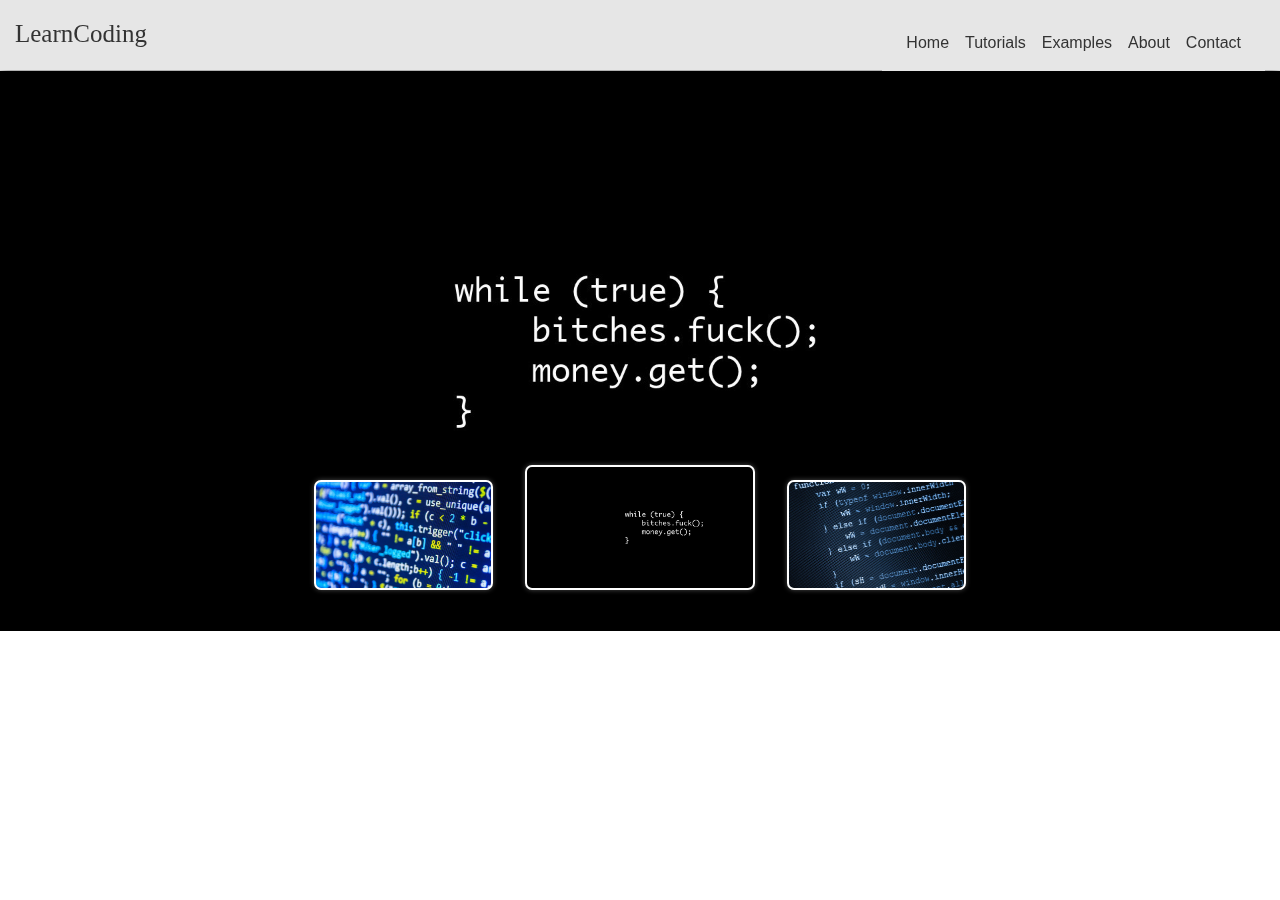
==== docs/index.html @ 7172d811 "0" ====
<!DOCTYPE html>
<html>
    <head>
        <meta charset="utf-8" />
        <title>LearnCoding</title>
        <link rel="stylesheet" href="css/bootstrap-reboot.css">
        <link rel="stylesheet" href="myCss/slideShow.css">
        <link rel="stylesheet" href="css/bootstrap-grid.css">
        <link rel="stylesheet" href="css/bootstrap.css">
        <link rel="stylesheet" href="myCss/style.css">
        <link rel="stylesheet" href="https://maxcdn.bootstrapcdn.com/bootstrap/4.0.0/css/bootstrap.min.css" integrity="sha384-Gn5384xqQ1aoWXA+058RXPxPg6fy4IWvTNh0E263XmFcJlSAwiGgFAW/dAiS6JXm" crossorigin="anonymous">
        <meta name="viewport" content="width=device-width, initial-scale=1">
    </head>
    
    <body>
        <header>
                <div class="headerImage">
                    <div class="logo logoNameFont"><a href="index.html">LearnCoding</a></div>
                    
                    
                    
                    <nav id="willDown" class="navbar navbar-expand-lg navbar-light bg-light2" >
                        <button onclick="navControl()" class="navbar-toggler" type="button" data-toggle="collapse" data-target="#navbarText" aria-controls="navbarText" aria-expanded="false" aria-label="Toggle navigation">
                            <span class="navbar-toggler-icon"></span>
                        </button>
                        <div class="collapse navbar-collapse" id="navbarText">
                            <ul class="navbar-nav mr-auto">
                                <li class="nav-item navBarCTL">
                                    <a class="nav-link" href="#">Home</a>
                                </li>
                                <li class="nav-item navBarCTL">
                                    <a class="nav-link" href="#">Tutorials</a>
                                </li>
                                <li class="nav-item navBarCTL">
                                    <a class="nav-link" href="#">Examples</a>
                                </li>
                                <li class="nav-item navBarCTL">
                                    <a class="nav-link" href="#">About</a>
                                </li>
                                <li class="nav-item navBarCTL">
                                    <a class="nav-link" href="#">Contact</a>
                                </li>
                            </ul>
                        </div>
                    </nav>
                </div>
        </header>
        <div class="container-fluid">
            <div class="slideshow-container">

<div class="mySlides fade000">
  <img src="Images/cover1.jpg" style="width:100%">
</div>

<div class="mySlides fade000">
  <img src="Images/cover2.jpg" style="width:100%">
</div>

<div class="mySlides fade000">
  <img src="Images/cover3.jpg" style="width:100%">
</div>
</div>
<br>

<div style="text-align:center; margin-top: -190px;">
  <span class="image1" onclick="currentSlide(1)"></span> 
  <span class="image2" onclick="currentSlide(2)"></span> 
  <span class="image3" onclick="currentSlide(3)"></span> 
</div>
        </div>
        
        
        
        <hgroup>
        <script src="https://code.jquery.com/jquery-3.2.1.slim.min.js" integrity="sha384-KJ3o2DKtIkvYIK3UENzmM7KCkRr/rE9/Qpg6aAZGJwFDMVNA/GpGFF93hXpG5KkN" crossorigin="anonymous"></script>
<script src="https://cdnjs.cloudflare.com/ajax/libs/popper.js/1.12.9/umd/popper.min.js" integrity="sha384-ApNbgh9B+Y1QKtv3Rn7W3mgPxhU9K/ScQsAP7hUibX39j7fakFPskvXusvfa0b4Q" crossorigin="anonymous"></script>
        <script src="https://maxcdn.bootstrapcdn.com/bootstrap/4.0.0/js/bootstrap.min.js" integrity="sha384-JZR6Spejh4U02d8jOt6vLEHfe/JQGiRRSQQxSfFWpi1MquVdAyjUar5+76PVCmYl" crossorigin="anonymous"></script>
            </hgroup>
        <hgroup>
        <script>
var slideIndex = 2;
showSlides(slideIndex);

function currentSlide(n) {
  showSlides(slideIndex = n);
}

function showSlides(n) {
  var i;
  var slides = document.getElementsByClassName("mySlides");
  var imageSize1 = document.getElementsByClassName("image1");
  var imageSize2 = document.getElementsByClassName("image2");
  var imageSize3 = document.getElementsByClassName("image3");

  if (n > slides.length) {slideIndex = 1}    
  if (n < 1) {slideIndex = slides.length}
  for (i = 0; i < slides.length; i++) {
      slides[i].style.display = "none";
  }
  slides[slideIndex-1].style.display = "block";  
  dots[slideIndex-1].className += " active";
    
}
</script>
            </hgroup>
        <hgroup>
        <script>
            function navControl() {
            var thisDown = document.getElementById("willDown").style;
                if(thisDown.marginTop === "-1px") {
                    thisDown.marginTop = "-1px";
                    thisDown.float = "right";
                }
                else {
                    thisDown.marginTop = "-1px";
                    thisDown.float = "right";
                }
            }
        </script>
            </hgroup>
    </body>
</html>
---- docs/myCss/slideShow.css ----
* {box-sizing: border-box}
body {font-family: Verdana, sans-serif; margin:0}
.mySlides {display: none; margin-top: 0px;}
img {vertical-align: middle;}

.slideshow-container {
  max-width: 100%;
  position: relative;
  margin: auto;
}


.next {
  right: 0;
  border-radius: 3px 0 0 3px;
}


@media (min-width: 840px) {
.image1 {
  margin-bottom: 20px;
  background-image: url("../Images/cover1.jpg");
  background-size: cover;
  cursor: pointer;
  height: 110px;
  width: 14%;
  margin: 0px 2px;
    margin-right: 25px;
    border-radius: 7px;
    border: 2px solid white;
  background-color: #bbb;
  box-shadow: 0 0 5px rgba(255,255,255,0.3);
  position:relative;
  display: inline-block;
  transition: background-color 0.6s ease;
  z-index: 1;
}
}
@media (min-width: 840px) {
.image2 {
  background-image: url("../Images/cover2.jpg");
  background-size: cover;
  cursor: pointer;
  height: 125px;
  width: 18%;
  margin: 0px 2px;
  background-color: #bbb;
    border-radius: 7px;
    border: 2px solid white;
  box-shadow: 0 0 5px rgba(255,255,255,0.3);
  position:relative;
  display: inline-block;
  transition: background-color 0.6s ease;
  z-index: 1;
}
}
@media (min-width: 840px) {
.image3 {
  background-image: url("../Images/cover3.jpg");
  background-size: cover;
  cursor: pointer;
  height: 110px;
  width: 14%;
  margin: 0px 2px;
    margin-left: 25px;
  background-color: #bbb;
    border-radius: 7px;
    border: 2px solid white;
  box-shadow: 0 0 5px rgba(255,255,255,0.3);
  position:relative;
  display: inline-block;
  transition: background-color 0.6s ease;
  z-index: 1;
}
}
    
    .image1, .image2, .image3 {
        -webkit-transition: 0.5s;
    }
    
    .image1:hover, .image2:hover, .image3:hover {
        box-shadow: 0px 0px 10px rgba(255,255,255,0.6);
        width: 20%;
        height: 135px;
    }

.fade000 {
  -webkit-animation-name: fade000;
  -webkit-animation-duration: 1.5s;
  animation-name: fade000;
  animation-duration: 1.5s;
}

@-webkit-keyframes fade000 {
  from {opacity: .4} 
  to {opacity: 1}
}

@keyframes fade000 {
  from {opacity: .4} 
  to {opacity: 1}
}

@media only screen and (max-width: 300px) {
  .prev, .next,.text {font-size: 11px}
}
---- docs/myCss/style.css ----
body {
    background: #e6e6e6;
}
.headerImage {
    background-color: #E6E6E6;
    position: fixed;
    width: 100%;
    height: 70px;
    padding: 15px;
    box-shadow: 0 2px 10px rgba(0,0,0,0.5);
    z-index:1;
}
.logoNameFont {
    font-family: "BPG ExtraSquare Mtavruli";
    text-decoration: none !important;
    font-weight: normal;
    font-size: 25px; 
    position: absolute;
    -webkit-transition: 0.5s;
    transition: 0.5s;
}
.logoNameFont a{
    text-decoration: none !important ;
    color: #333333;
    -webkit-transition: 0.5s;
}
.logoNameFont a:hover {
    color: #333333;
    text-shadow: 0 0 6px rgba(0,0,0,0.8);
}


.navBarCTL a {
    color: #333333 !IMPORTANT;
    -webkit-transition: 0.5s;
}
.navBarCTL:hover {
    color: #333333;
    text-shadow: 0 0 3px rgba(0,0,0,0.8);
}
.container-fluid {
    padding:0px !important;
    Padding-top: 71px !important;
}
.imgCTL {
    height: 200px;
}
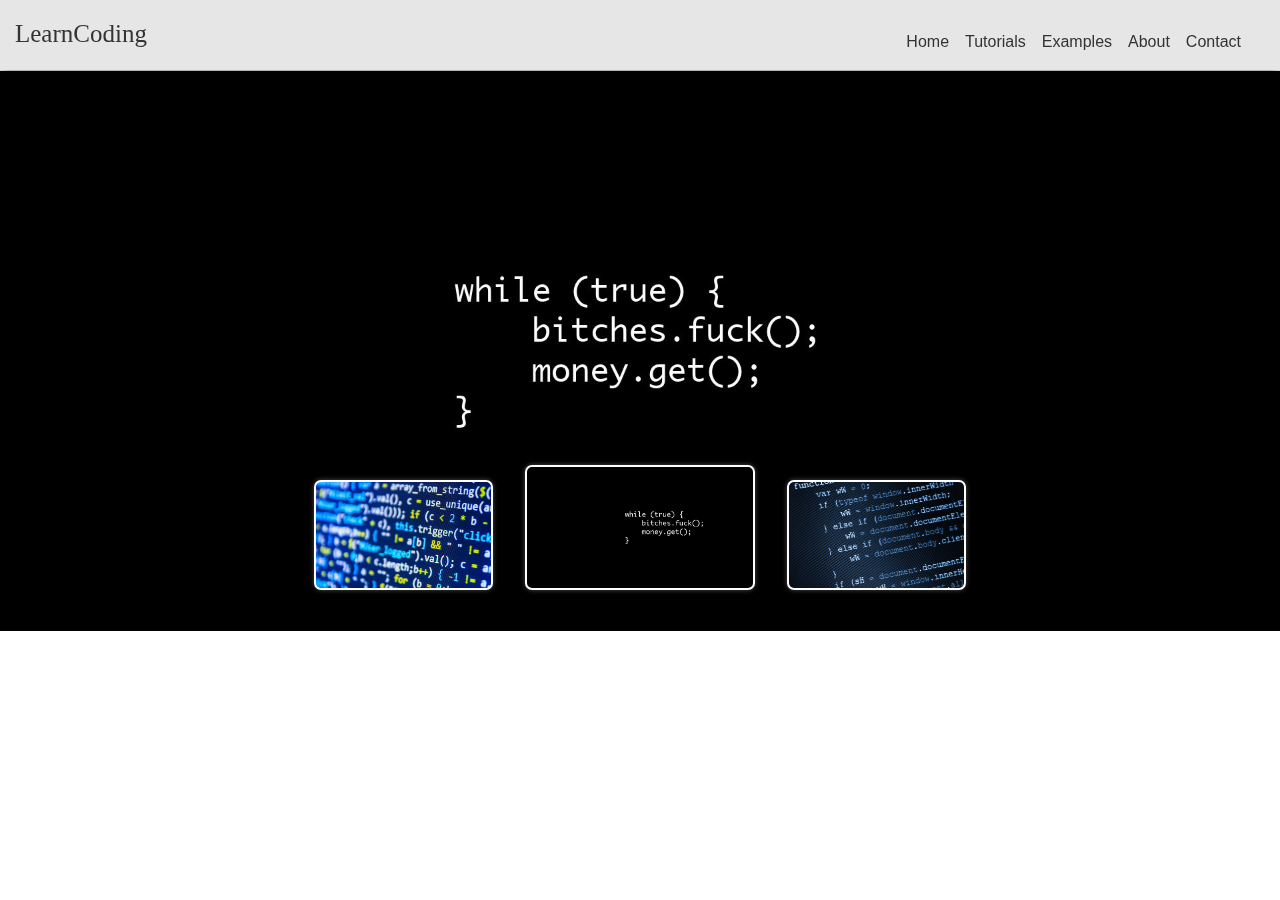
==== commit 8cdcdf09: "Editeed" ====
--- a/docs/index.html
+++ b/docs/index.html
@@ -19,8 +19,8 @@
                     
                     
                     
-                    <nav id="willDown" class="navbar navbar-expand-lg navbar-light bg-light2" >
-                        <button onclick="navControl()" class="navbar-toggler" type="button" data-toggle="collapse" data-target="#navbarText" aria-controls="navbarText" aria-expanded="false" aria-label="Toggle navigation">
+                    <nav class="navbar navbar-expand-lg navbar-light bg-light2" >
+                        <button  class="navbar-toggler" type="button" data-toggle="collapse" data-target="#navbarText" aria-controls="navbarText" aria-expanded="false" aria-label="Toggle navigation">
                             <span class="navbar-toggler-icon"></span>
                         </button>
                         <div class="collapse navbar-collapse" id="navbarText">
@@ -45,7 +45,7 @@
                     </nav>
                 </div>
         </header>
-        <div class="container-fluid">
+        <div class="container-fluid slideShowPadding">
             <div class="slideshow-container">
 
 <div class="mySlides fade000">
@@ -98,12 +98,12 @@
       slides[i].style.display = "none";
   }
   slides[slideIndex-1].style.display = "block";  
-  dots[slideIndex-1].className += " active";
+  /*dots[slideIndex-1].className += " active";*/
     
 }
 </script>
             </hgroup>
-        <hgroup>
+        <!--<hgroup>
         <script>
             function navControl() {
             var thisDown = document.getElementById("willDown").style;
@@ -117,6 +117,6 @@
                 }
             }
         </script>
-            </hgroup>
+            </hgroup>-->
     </body>
 </html>--- a/docs/myCss/style.css
+++ b/docs/myCss/style.css
@@ -19,6 +19,7 @@
     position: absolute;
     -webkit-transition: 0.5s;
     transition: 0.5s;
+    z-index:1;
 }
 .logoNameFont a{
     text-decoration: none !important ;
@@ -34,6 +35,7 @@
 .navBarCTL a {
     color: #333333 !IMPORTANT;
     -webkit-transition: 0.5s;
+    text-align: center;
 }
 .navBarCTL:hover {
     color: #333333;
@@ -41,8 +43,21 @@
 }
 .container-fluid {
     padding:0px !important;
+}
+.slideShowPadding {
     Padding-top: 71px !important;
 }
 .imgCTL {
     height: 200px;
 }
+/*NAVBAR MEDIAS*/
+@media (max-width: 840px) {
+    .navbar {
+            padding: .5rem 50% !important;
+    }
+}
+@media (max-width: 1080px) {
+    .navbar {
+            padding: .5rem 50% !important;
+    }
+}
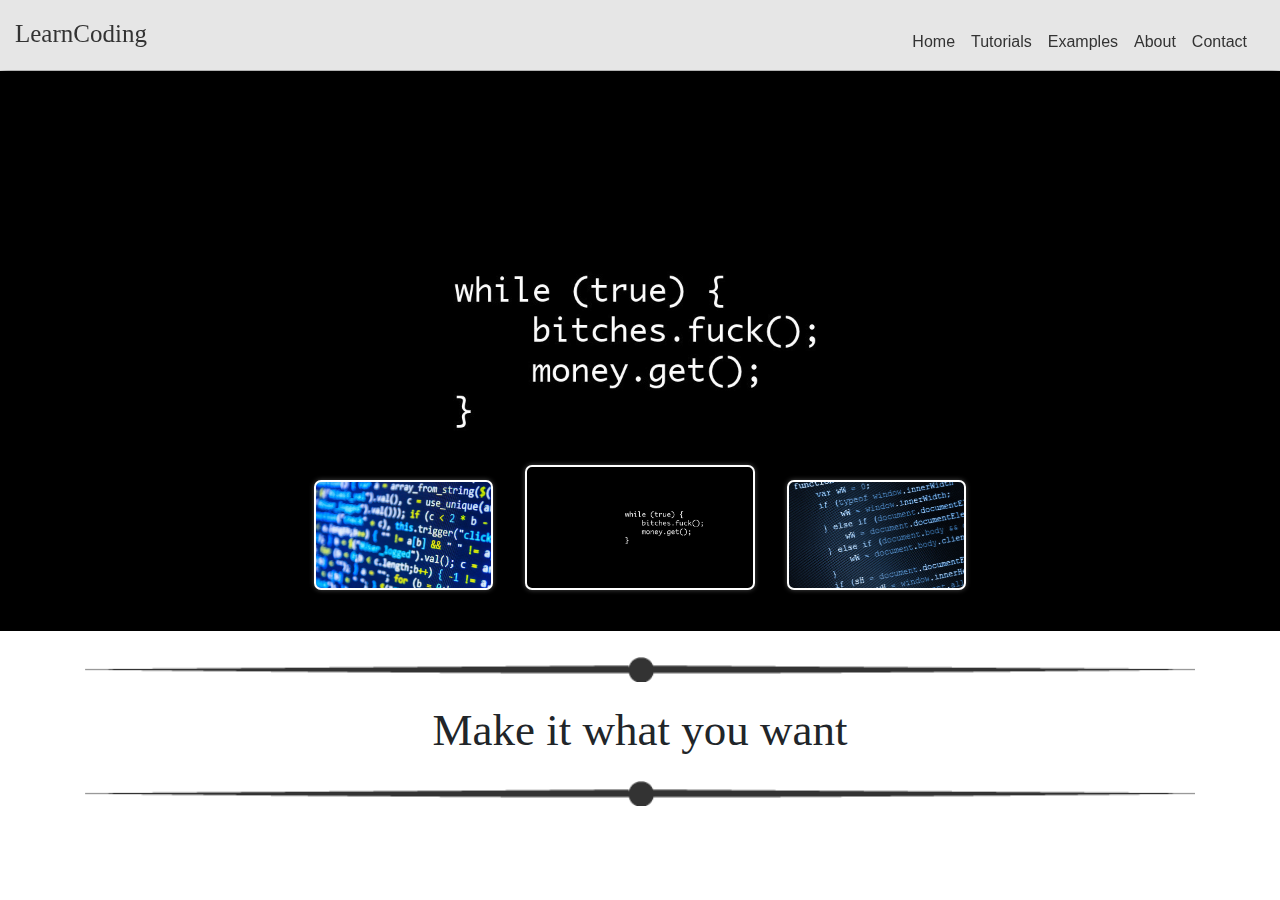
==== commit 6f5e73f7: "new" ====
--- a/docs/index.html
+++ b/docs/index.html
@@ -61,12 +61,22 @@
 </div>
 </div>
 <br>
-
-<div style="text-align:center; margin-top: -190px;">
+<div style="position:inherit">
+<div class="slideMargins" style="text-align:center;position:relative;">
   <span class="image1" onclick="currentSlide(1)"></span> 
   <span class="image2" onclick="currentSlide(2)"></span> 
   <span class="image3" onclick="currentSlide(3)"></span> 
 </div>
+    </div>
+        </div>
+        <div class="container containerMargin">
+            <div class="row">
+                <div class="col">
+                <div class="lineImage"></div>
+                    <p class="headerfont" >Make it what you want</p>
+                    <div class="lineImage"></div>
+                </div>
+            </div>
         </div>
         
         
--- a/docs/myCss/slideShow.css
+++ b/docs/myCss/slideShow.css
@@ -14,9 +14,130 @@
   right: 0;
   border-radius: 3px 0 0 3px;
 }
-
-
-@media (min-width: 840px) {
+@media (min-width: 260px){
+        .image1 {
+  margin-bottom: 20px;
+  background-image: url("../Images/cover1.jpg");
+  background-size: cover;
+  cursor: pointer;
+  height: 25px;
+  width: 25px;
+  margin: 0px 2px;
+    margin-right: 25px;
+    border-radius: 50%;
+    border: 2px solid white;
+  background-color: #bbb;
+  box-shadow: 0 0 5px rgba(255,255,255,0.3);
+  position:relative;
+  display: inline-block;
+  transition: background-color 0.6s ease;
+  z-index: 1;
+        }
+    }
+@media (min-width: 260px){
+        .image2 {
+  margin-bottom: 20px;
+  background-image: url("../Images/cover2.jpg");
+  background-size: cover;
+  cursor: pointer;
+  height: 25px;
+  width: 25px;
+  margin: 0px 2px;
+    margin-right: 25px;
+    border-radius: 50%;
+    border: 2px solid white;
+  background-color: #bbb;
+  box-shadow: 0 0 5px rgba(255,255,255,0.3);
+  position:relative;
+  display: inline-block;
+  transition: background-color 0.6s ease;
+  z-index: 1;
+        }
+    }
+@media (min-width: 260px){
+        .image3 {
+  margin-bottom: 20px;
+  background-image: url("../Images/cover3.jpg");
+  background-size: cover;
+  cursor: pointer;
+  height: 25px;
+  width: 25px;
+  margin: 0px 2px;
+    margin-right: 25px;
+    border-radius: 50%;
+    border: 2px solid white;
+  background-color: #bbb;
+  box-shadow: 0 0 5px rgba(255,255,255,0.3);
+  position:relative;
+  display: inline-block;
+  transition: background-color 0.6s ease;
+  z-index: 1;
+        }
+    }
+@media (min-width: 630px){
+        .image1 {
+  margin-bottom: 20px;
+  background-image: url("../Images/cover1.jpg");
+  background-size: cover;
+  cursor: pointer;
+  height: 50px;
+  width: 50px;
+  margin: 0px 2px;
+    margin-right: 25px;
+    border-radius: 50%;
+    border: 2px solid white;
+  background-color: #bbb;
+  box-shadow: 0 0 5px rgba(255,255,255,0.3);
+  position:relative;
+  display: inline-block;
+  transition: background-color 0.6s ease;
+  z-index: 1;
+        }
+    }
+
+@media (min-width: 630px){
+        .image2 {
+  margin-bottom: 20px;
+  background-image: url("../Images/cover2.jpg");
+  background-size: auto;
+  cursor: pointer;
+  height: 60px;
+  width: 60px;
+  margin: 0px 2px;
+    margin-right: 25px;
+    border-radius: 50%;
+    border: 2px solid white;
+  background-color: #bbb;
+  box-shadow: 0 0 5px rgba(255,255,255,0.3);
+  position:relative;
+  display: inline-block;
+  transition: background-color 0.6s ease;
+  z-index: 1;
+        }
+    }
+
+@media (min-width: 630px){
+        .image3 {
+  margin-bottom: 20px;
+  background-image: url("../Images/cover3.jpg");
+  background-size: cover;
+  cursor: pointer;
+  height: 50px;
+  width: 50px;
+  margin: 0px 2px;
+    margin-right: 25px;
+    border-radius: 50%;
+    border: 2px solid white;
+  background-color: #bbb;
+  box-shadow: 0 0 5px rgba(255,255,255,0.3);
+  position:relative;
+  display: inline-block;
+  transition: background-color 0.6s ease;
+  z-index: 1;
+        }
+    }
+
+@media (min-width: 960px) {
 .image1 {
   margin-bottom: 20px;
   background-image: url("../Images/cover1.jpg");
@@ -36,7 +157,7 @@
   z-index: 1;
 }
 }
-@media (min-width: 840px) {
+@media (min-width: 960px) {
 .image2 {
   background-image: url("../Images/cover2.jpg");
   background-size: cover;
@@ -54,7 +175,7 @@
   z-index: 1;
 }
 }
-@media (min-width: 840px) {
+@media (min-width: 960px) {
 .image3 {
   background-image: url("../Images/cover3.jpg");
   background-size: cover;
@@ -72,17 +193,42 @@
   transition: background-color 0.6s ease;
   z-index: 1;
 }
+    
 }
     
     .image1, .image2, .image3 {
         -webkit-transition: 0.5s;
     }
-    
+@media (min-width: 630px) {
+    .image1:hover, .image2:hover, .image3:hover {
+        box-shadow: 0px 0px 10px rgba(255,255,255,0.6);
+        width: 75px;
+        height: 75px;
+        margin-top: -15px;
+    }
+}
+@media (min-width: 960px) {
     .image1:hover, .image2:hover, .image3:hover {
         box-shadow: 0px 0px 10px rgba(255,255,255,0.6);
         width: 20%;
         height: 135px;
-    }
+        margin-top: -10px;
+    }
+}
+@media (min-width: 260px) {
+    .slideMargins {
+        margin-top: -60px;
+    }
+@media (min-width: 630px) {
+    .slideMargins {
+        margin-top: -120px;
+    }
+}
+@media (min-width: 960px) {
+    .slideMargins {
+        margin-top: -190px;
+    }
+}
 
 .fade000 {
   -webkit-animation-name: fade000;
--- a/docs/myCss/style.css
+++ b/docs/myCss/style.css
@@ -9,7 +9,7 @@
     height: 70px;
     padding: 15px;
     box-shadow: 0 2px 10px rgba(0,0,0,0.5);
-    z-index:1;
+    z-index:99;
 }
 .logoNameFont {
     font-family: "BPG ExtraSquare Mtavruli";
@@ -19,7 +19,7 @@
     position: absolute;
     -webkit-transition: 0.5s;
     transition: 0.5s;
-    z-index:1;
+    z-index:99;
 }
 .logoNameFont a{
     text-decoration: none !important ;
@@ -51,13 +51,55 @@
     height: 200px;
 }
 /*NAVBAR MEDIAS*/
-@media (max-width: 840px) {
+
+@media (min-width: 500px) {
+    .navbar {
+            padding: .5rem 2% !important;
+        z-index: 2;
+    }
+}
+@media (min-width: 630px) {
     .navbar {
             padding: .5rem 50% !important;
+        z-index: 2;
     }
 }
-@media (max-width: 1080px) {
+@media (min-width: 1040px) {
     .navbar {
-            padding: .5rem 50% !important;
+            padding: .5rem 2% !important;
+        z-index: 2;
     }
 }
+@media only screen and (min-width: 260px) {
+.containerMargin {
+    margin-top: 20px;
+    position: static;
+}
+@media only screen and (min-width: 630px) {
+.containerMargin {
+    margin-top: 50px;
+    position: static;
+}
+}
+@media only screen and (min-width: 960px) {
+.containerMargin {
+    margin-top: 60px;
+    position: static;
+}
+}
+.lineImage {
+    background-image: url('../Images/Lines/Line.png');
+    background-repeat: no-repeat;
+    background-size: cover;
+    width:auto;
+    height: 25px;
+    background-position: center;
+    position: relative;
+}
+    .headerfont {
+        font-family: "BPG ExtraSquare Mtavruli";
+        text-align: center;
+        font-size: 45px;
+        font-weight: 30;
+        margin-top: 15px;
+    }
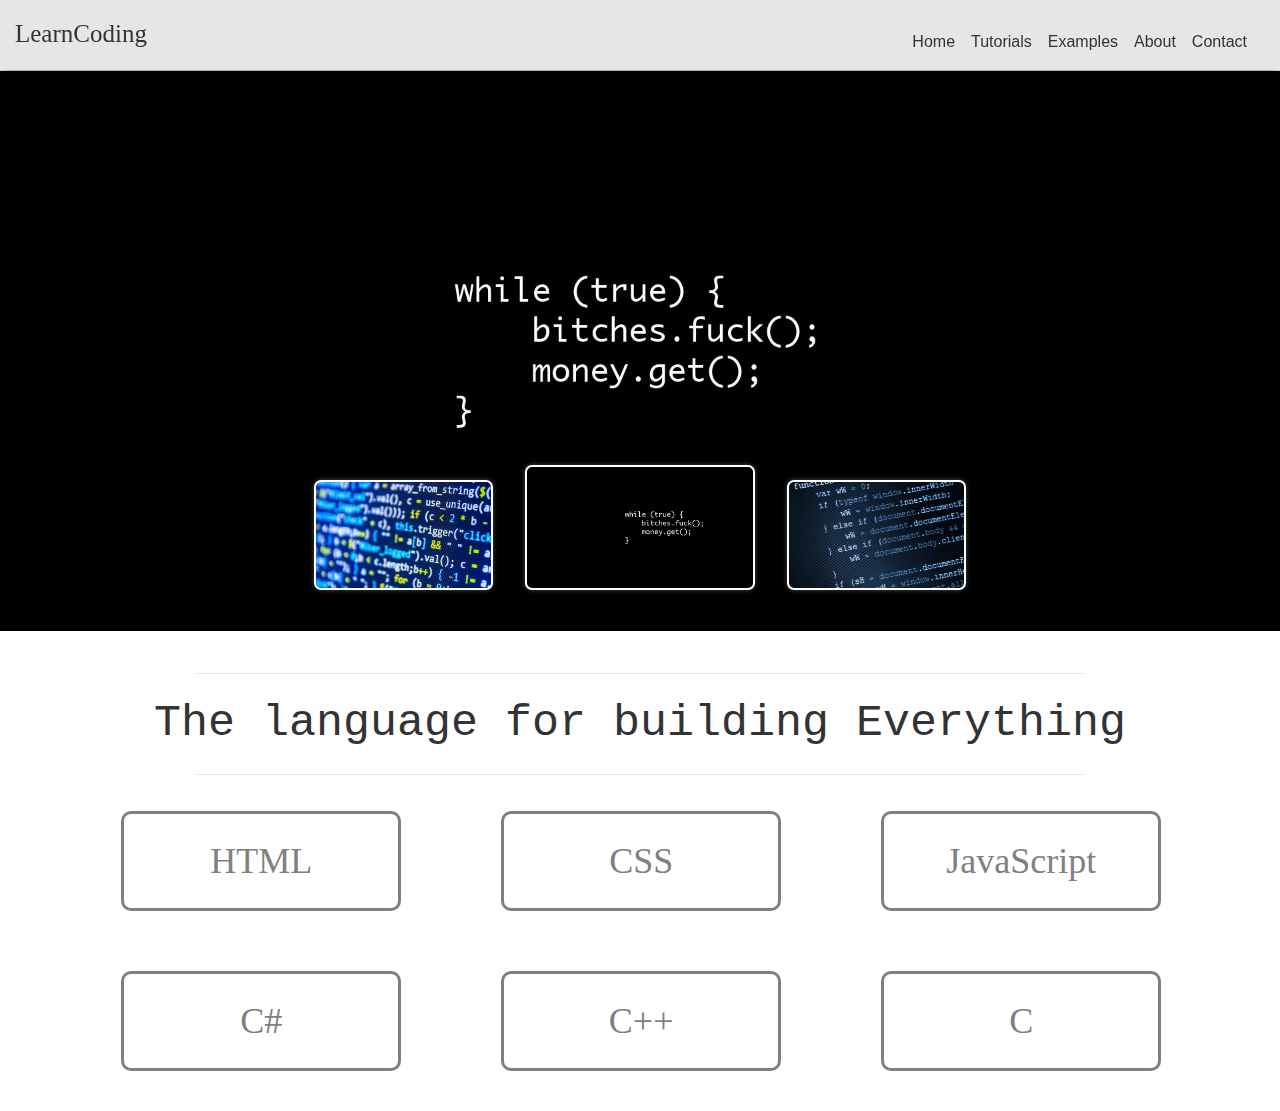
==== commit cc9c5602: "hh" ====
--- a/docs/index.html
+++ b/docs/index.html
@@ -5,8 +5,8 @@
         <title>LearnCoding</title>
         <link rel="stylesheet" href="css/bootstrap-reboot.css">
         <link rel="stylesheet" href="myCss/slideShow.css">
+        <link rel="stylesheet" href="css/bootstrap.css">
         <link rel="stylesheet" href="css/bootstrap-grid.css">
-        <link rel="stylesheet" href="css/bootstrap.css">
         <link rel="stylesheet" href="myCss/style.css">
         <link rel="stylesheet" href="https://maxcdn.bootstrapcdn.com/bootstrap/4.0.0/css/bootstrap.min.css" integrity="sha384-Gn5384xqQ1aoWXA+058RXPxPg6fy4IWvTNh0E263XmFcJlSAwiGgFAW/dAiS6JXm" crossorigin="anonymous">
         <meta name="viewport" content="width=device-width, initial-scale=1">
@@ -45,6 +45,8 @@
                     </nav>
                 </div>
         </header>
+        
+        <!--SLIDESHOW-->
         <div class="container-fluid slideShowPadding">
             <div class="slideshow-container">
 
@@ -69,13 +71,44 @@
 </div>
     </div>
         </div>
+        <!--END SLIDESHOW-->
+        
         <div class="container containerMargin">
             <div class="row">
-                <div class="col">
-                <div class="lineImage"></div>
-                    <p class="headerfont" >Make it what you want</p>
-                    <div class="lineImage"></div>
+                <div class="col-12">
+<!--                <div class="lineImage"></div>-->
+                    <hr>
+                    <p class="headerfont" >The language for building Everything</p>
+<!--                    <div class="lineImage"></div>-->
+                    <hr>
                 </div>
+            </div>
+        </div>
+        <div class="container">
+            <!--FIRST-->
+            <div class="row">
+                <div class="col-4">
+                    <button class="myButton">HTML</button>
+                </div>
+                <div class="col-4">
+                    <button class="myButton">CSS</button>
+                </div>
+                <div class="col-4">
+                    <button class="myButton">JavaScript</button>
+                </div>
+            </div>
+                <!--SECOND-->
+                <div class="row">
+                <div class="col-4">
+                    <button class="myButton">C#</button>
+                </div>
+                <div class="col-4">
+                    <button class="myButton">C++</button>
+                </div>
+                <div class="col-4">
+                    <button class="myButton">C</button>
+                </div>
+                
             </div>
         </div>
         
--- a/docs/myCss/style.css
+++ b/docs/myCss/style.css
@@ -97,9 +97,44 @@
     position: relative;
 }
     .headerfont {
-        font-family: "BPG ExtraSquare Mtavruli";
+        font-family: "Courier";
         text-align: center;
-        font-size: 45px;
         font-weight: 30;
         margin-top: 15px;
+        color: #333333;
+        font-size: 45px;
     }
+    @media (min-width: 260px) {
+        .headerfont { 
+            font-size: 20px;
+        }
+    }
+    @media (min-width: 630px) {
+        .headerfont {
+            font-size: 36px;
+        }
+    }
+    
+    @media (min-width: 960px) {
+        .headerfont {
+            font-size: 45px;
+        }
+    }
+    
+    .myButton {
+        width: 80%;
+        height: 100px;
+        margin-left:10.333333%;
+        margin-top: 20px;
+        margin-bottom: 40px;
+        font-family: "BPG ExtraSquare Mtavruli";
+        font-size: 36px;
+        color: gray;
+        background-color: transparent;
+        border: 3px solid gray;
+        border-radius: 10px;
+        cursor: pointer;
+    }
+    hr {
+        width:80%;
+    }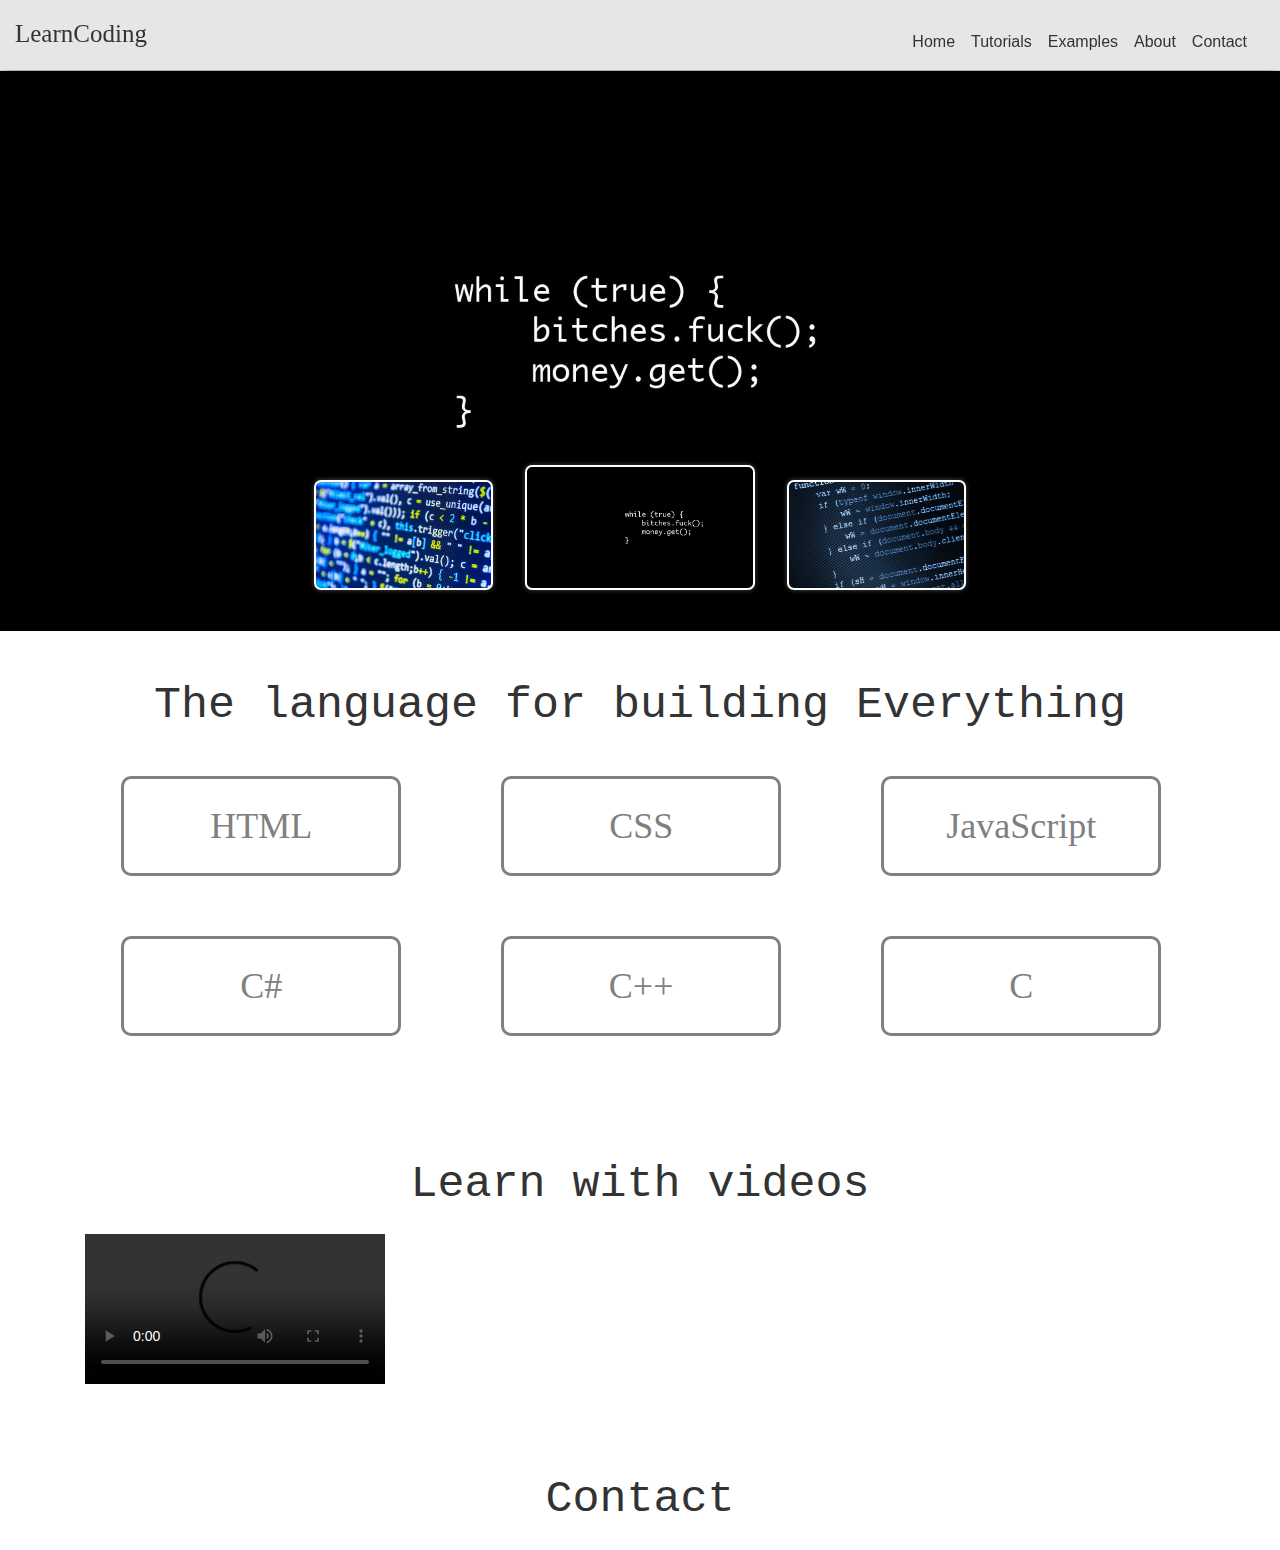
==== commit bf4b8d80: "asa" ====
--- a/docs/index.html
+++ b/docs/index.html
@@ -76,11 +76,9 @@
         <div class="container containerMargin">
             <div class="row">
                 <div class="col-12">
-<!--                <div class="lineImage"></div>-->
-                    <hr>
+                    <div class="mhr"></div>
                     <p class="headerfont" >The language for building Everything</p>
-<!--                    <div class="lineImage"></div>-->
-                    <hr>
+                    <div class="mhr"></div>
                 </div>
             </div>
         </div>
@@ -112,7 +110,35 @@
             </div>
         </div>
         
+        <div class="container containerMargin">
+            <div class="row">
+                <div class="col-12">
+                    <div class="mhr"></div>
+                    <p class="headerfont" >Learn with videos</p>
+                    <div class="mhr"></div>
+                </div>
+            </div>
+        </div>
         
+        <div class="container">
+            <div class="row">
+                <div class="col-12">
+                <video class="videoControls" controls>
+                    <source src="https://goo.gl/XLjvsL" type="video/mp4">
+                </video>
+                </div>
+            </div>
+        </div>
+        
+        <div class="container containerMargin">
+            <div class="row">
+                <div class="col-12">
+                    <div class="mhr"></div>
+                    <p class="headerfont" >Contact</p>
+                    <div class="mhr"></div>
+                </div>
+            </div>
+        </div>
         
         <hgroup>
         <script src="https://code.jquery.com/jquery-3.2.1.slim.min.js" integrity="sha384-KJ3o2DKtIkvYIK3UENzmM7KCkRr/rE9/Qpg6aAZGJwFDMVNA/GpGFF93hXpG5KkN" crossorigin="anonymous"></script>
@@ -161,5 +187,6 @@
             }
         </script>
             </hgroup>-->
+        
     </body>
 </html>--- a/docs/myCss/style.css
+++ b/docs/myCss/style.css
@@ -88,11 +88,11 @@
 }
 }
 .lineImage {
-    background-image: url('../Images/Lines/Line.png');
+    background-image: url('../Images/Lines/brushedLine.png');
     background-repeat: no-repeat;
     background-size: cover;
     width:auto;
-    height: 25px;
+    height: 3px;
     background-position: center;
     position: relative;
 }
@@ -120,6 +120,10 @@
             font-size: 45px;
         }
     }
+    hr {
+        background-color: gray;
+        height: 3px;
+    }
     
     .myButton {
         width: 80%;
@@ -135,6 +139,4 @@
         border-radius: 10px;
         cursor: pointer;
     }
-    hr {
-        width:80%;
-    }+    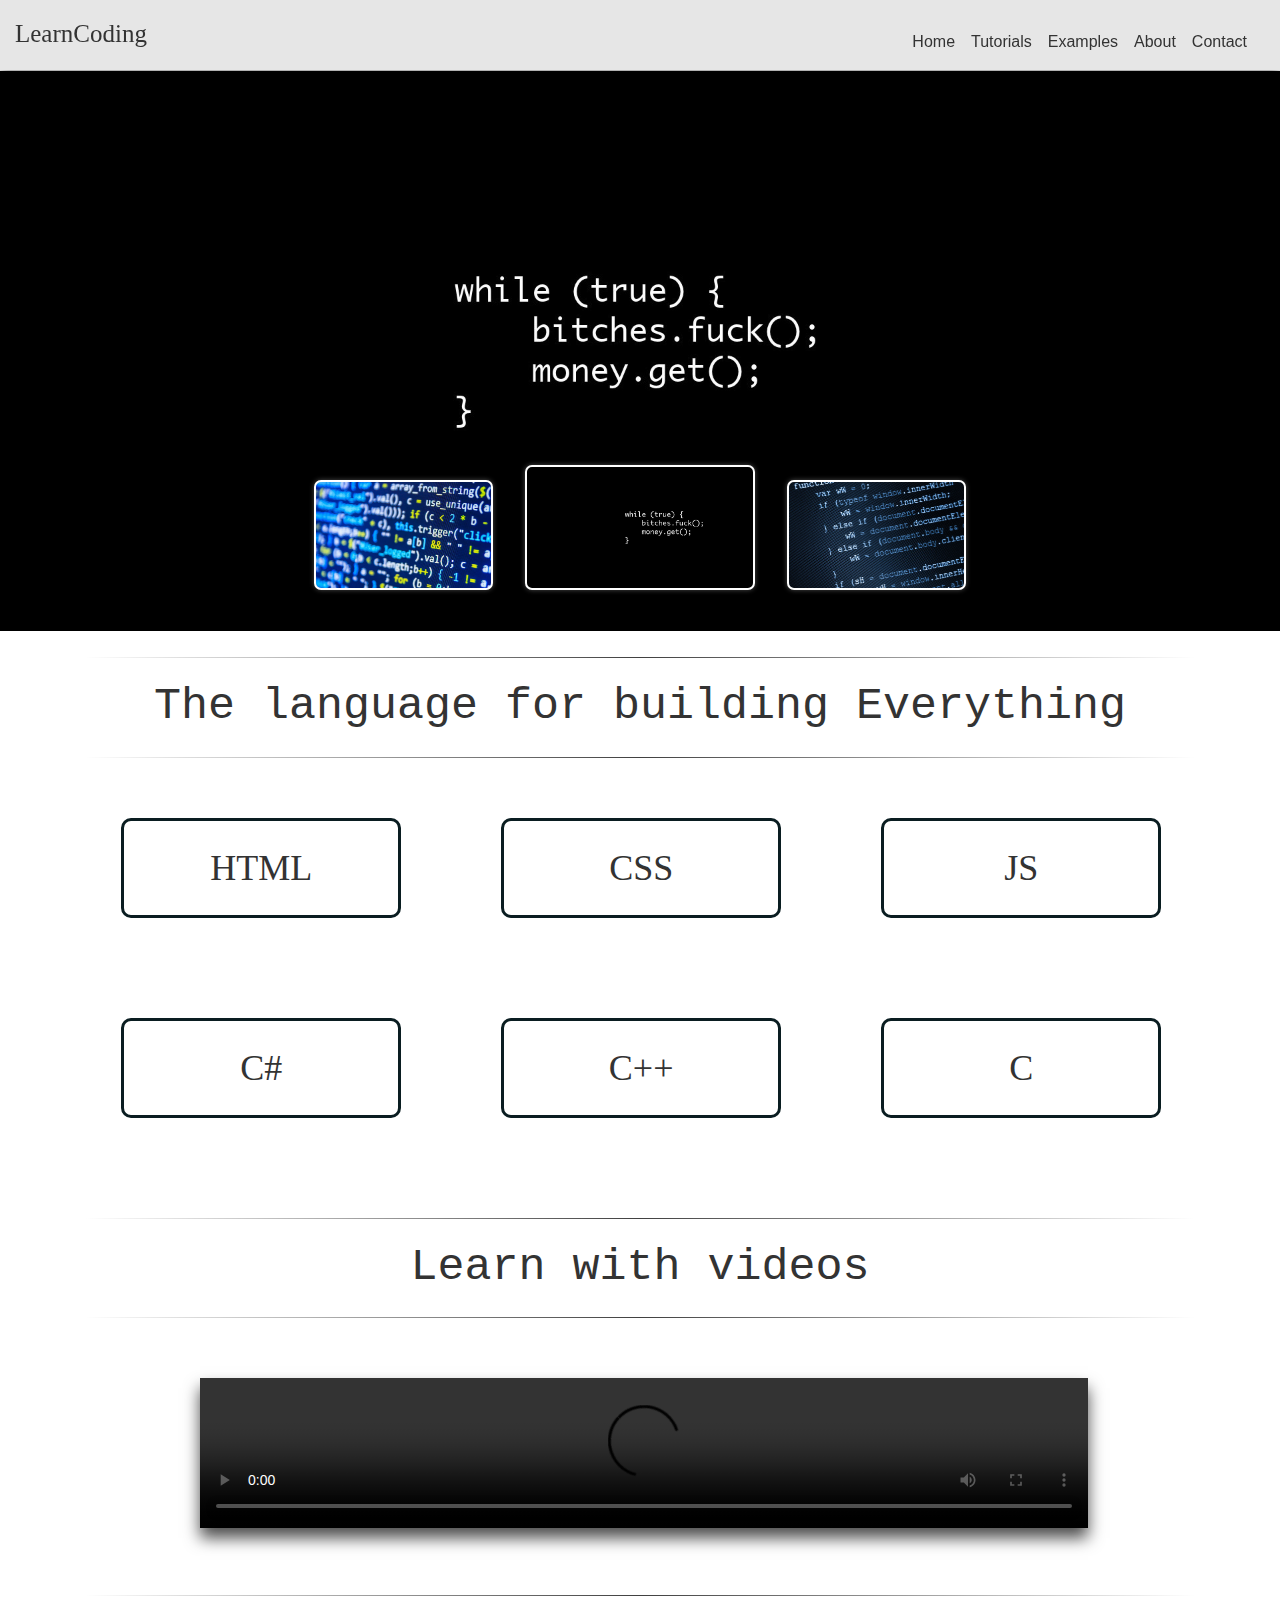
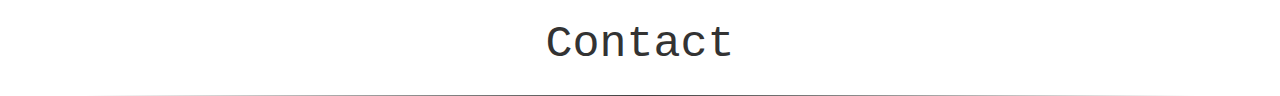
==== commit 54d69b86: "atataaa" ====
--- a/docs/index.html
+++ b/docs/index.html
@@ -92,7 +92,7 @@
                     <button class="myButton">CSS</button>
                 </div>
                 <div class="col-4">
-                    <button class="myButton">JavaScript</button>
+                    <button class="myButton">JS</button>
                 </div>
             </div>
                 <!--SECOND-->
--- a/docs/myCss/style.css
+++ b/docs/myCss/style.css
@@ -120,23 +120,63 @@
             font-size: 45px;
         }
     }
-    hr {
-        background-color: gray;
-        height: 3px;
+    
+    .mhr {
+    border: 0;
+    height: 1px;
+    background-image: linear-gradient(to right, rgba(0, 0, 0, 0), rgba(0, 0, 0, 0.75), rgba(0, 0, 0, 0));
+    }
+    .videoControls {
+        width: 80%;
+        margin-left: 10.33333333%;
+        margin-top: 60px;
+        box-shadow: 0 10px 15px rgba(0,0,0,0.7);
     }
     
     .myButton {
         width: 80%;
         height: 100px;
         margin-left:10.333333%;
-        margin-top: 20px;
+        margin-top: 60px;
         margin-bottom: 40px;
-        font-family: "BPG ExtraSquare Mtavruli";
+        font-family: Tw Cen MT;
+        font-weight: 400;
         font-size: 36px;
-        color: gray;
+        color: #333333;
         background-color: transparent;
-        border: 3px solid gray;
+        border: 3px solid #0A1D21;
         border-radius: 10px;
         cursor: pointer;
+        -webkit-transition: 0.3s;
+    }
+    
+    @media (min-width: 260px) {
+        .myButton {
+            height: 60px;
+            font-size: 12px;
+        }
+    }
+    @media (min-width: 630px) {
+        .myButton {
+            height: 80px;
+            font-size: 18px;
+        }
+    }
+    
+    @media (min-width: 960px) {
+        .myButton {
+            height: 100px;
+            font-size: 36px;
+        }
+    }
+    
+    .myButton:hover {
+        background-color: #0A1D21;
+        box-shadow: 0 5px 13px black;
+        color: white;
+    }
+    .myButton:active {
+        box-shadow: 0 5px 30px black;
+        color: white;
     }
     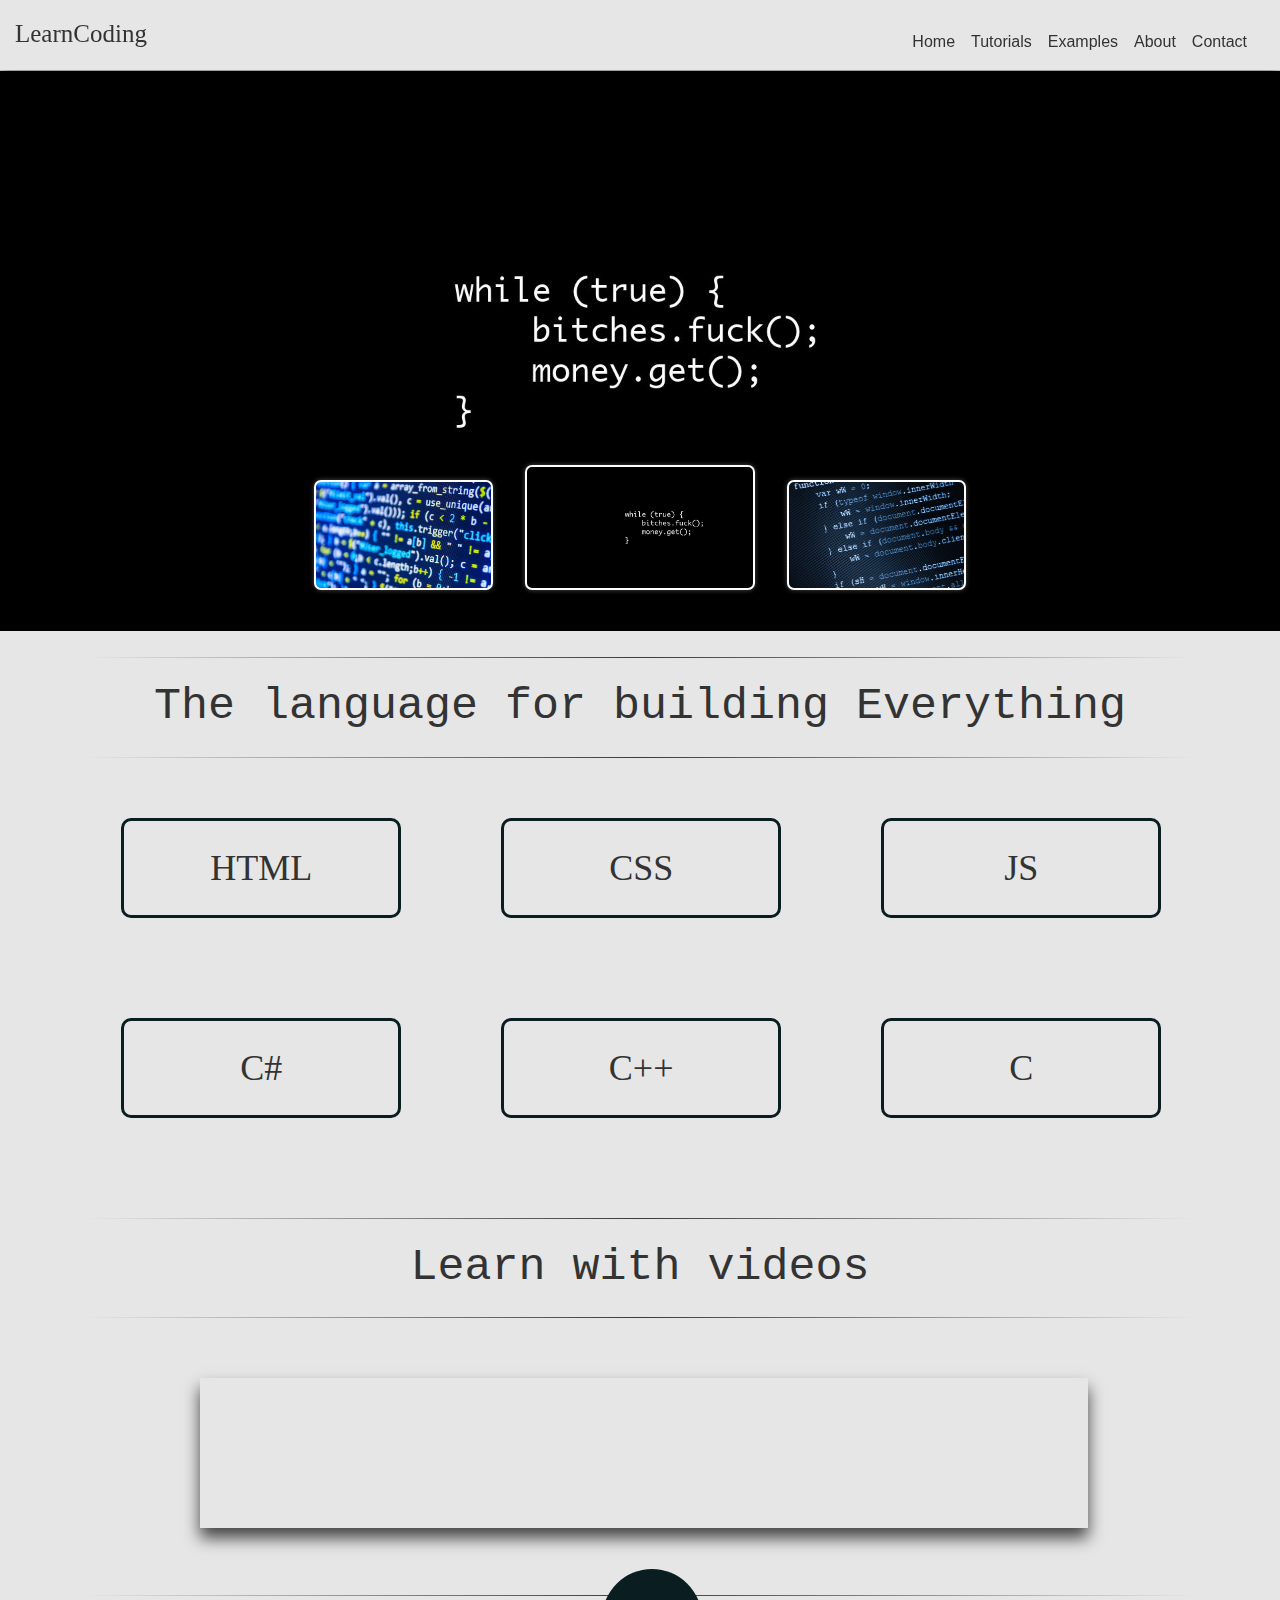
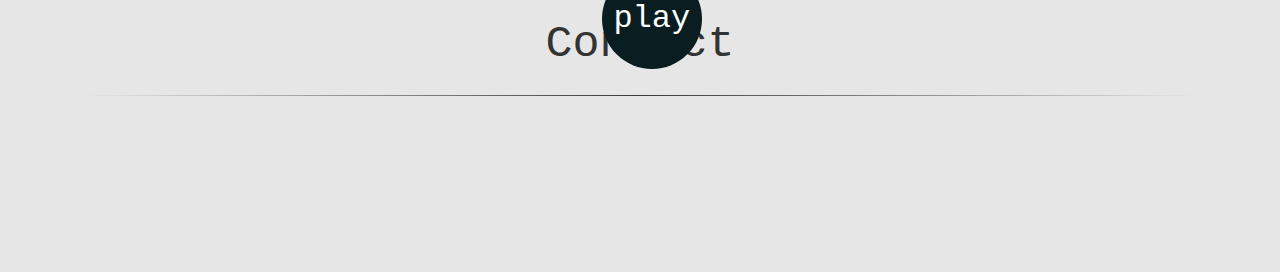
==== commit 7780ebd4: "adada" ====
--- a/docs/index.html
+++ b/docs/index.html
@@ -82,6 +82,7 @@
                 </div>
             </div>
         </div>
+        
         <div class="container">
             <!--FIRST-->
             <div class="row">
@@ -120,15 +121,20 @@
             </div>
         </div>
         
+        
         <div class="container">
             <div class="row">
                 <div class="col-12">
-                <video class="videoControls" controls>
-                    <source src="https://goo.gl/XLjvsL" type="video/mp4">
-                </video>
-                </div>
-            </div>
-        </div>
+                    <button id="playButton" onclick="playVid()" class="playButton">play</button>
+                    <button id="pauseButton" onclick="pauseVid()" class="pauseButton">=</button>
+                <video id="vidCon" class="videoControls" >
+                    <source src="Videos/video.mp4" type="video/mp4">
+                </video>    
+                    </iframe>
+                </div>
+            </div>
+        </div>
+        
         
         <div class="container containerMargin">
             <div class="row">
@@ -187,6 +193,27 @@
             }
         </script>
             </hgroup>-->
-        
+        <hgroup>
+            <script>
+                var myVid = document.getElementById("vidCon");
+                var plbutton = document.getElementById("playButton")
+                var pabutton = document.getElementById("pauseButton");
+                function playVid() {
+                    myVid.play();
+                    pabutton.style.opacity = 1;
+                    plbutton.style.opacity = 0;
+                    plbutton.style.visibility = "hidden";
+                    pabutton.style.visibility = "visible";
+                }
+                function pauseVid() {
+                    myVid.pause();
+                    pabutton.style.opacity = 0;
+                    plbutton.style.opacity = 1;
+                    plbutton.style.visibility = "visible";
+                    pabutton.style.visibility = "hidden";
+                }
+                
+            </script>
+        </hgroup>
     </body>
 </html>--- a/docs/myCss/style.css
+++ b/docs/myCss/style.css
@@ -1,6 +1,6 @@
 
 body {
-    background: #e6e6e6;
+    background: #e6e6e6 !IMPORTANT;
 }
 .headerImage {
     background-color: #E6E6E6;
@@ -179,4 +179,41 @@
         box-shadow: 0 5px 30px black;
         color: white;
     }
+    .playButton, .pauseButton {
+        -webkit-transition: 0.3s;
+    }
+    .playButton {
+        width: 100px;
+        height: 100px;
+        position: absolute;
+        margin-left: 45.3333333%;
+        margin-top: 22%;
+        z-index: 999999;
+        border: none;
+        border-radius: 50%;
+        background-color: #0A1D21;
+        color: white;
+        font-family: Courier;
+        font-size: 32px;
+        font-weight: ;
+        visibility: visible;
+        cursor: pointer;
+    }
+    .pauseButton {
+        width: 50px;
+        height: 50px;
+        position: absolute;
+        margin-left: 10.333333%;
+        margin-top: 44%;
+        z-index: 999999;
+        border: none;
+        border-radius: 50%;
+        background-color: #0A1D21;
+        color: white;
+        font-family: Courier;
+        font-size: 34px;
+        cursor: pointer;
+        visibility: hidden;
+        opacity: 0;
+    }
     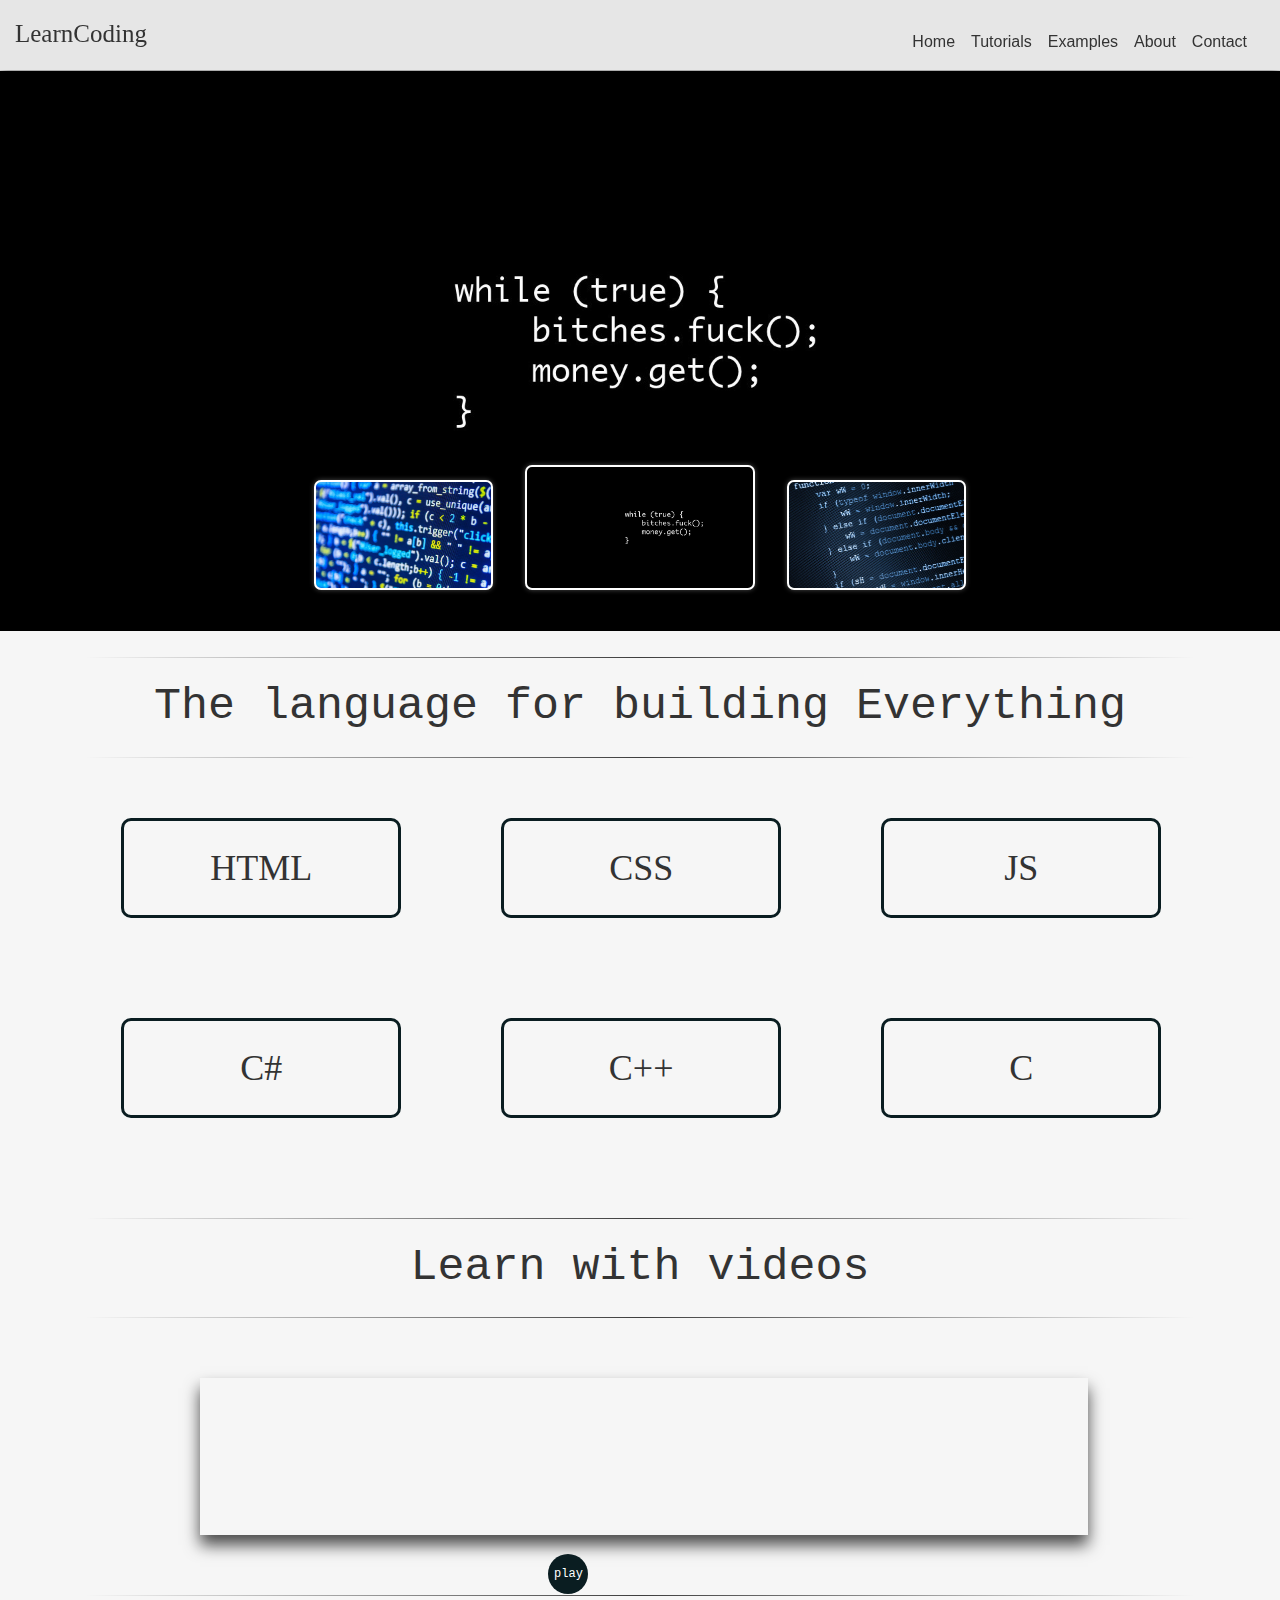
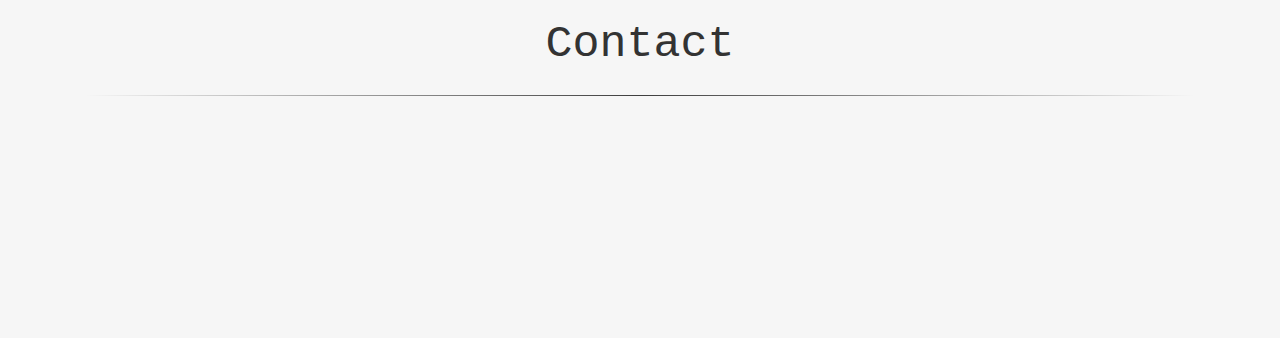
==== commit 49dfefb1: "adada" ====
--- a/docs/index.html
+++ b/docs/index.html
@@ -125,12 +125,13 @@
         <div class="container">
             <div class="row">
                 <div class="col-12">
+                    <div class="videoBorderContent" >
                     <button id="playButton" onclick="playVid()" class="playButton">play</button>
                     <button id="pauseButton" onclick="pauseVid()" class="pauseButton">=</button>
                 <video id="vidCon" class="videoControls" >
                     <source src="Videos/video.mp4" type="video/mp4">
-                </video>    
-                    </iframe>
+                </video>
+                    </div>
                 </div>
             </div>
         </div>
--- a/docs/myCss/style.css
+++ b/docs/myCss/style.css
@@ -1,6 +1,6 @@
 
 body {
-    background: #e6e6e6 !IMPORTANT;
+    background: #f6f6f6 !IMPORTANT;
 }
 .headerImage {
     background-color: #E6E6E6;
@@ -52,36 +52,48 @@
 }
 /*NAVBAR MEDIAS*/
 
-@media (min-width: 500px) {
+@media (min-width: 576px) {
     .navbar {
             padding: .5rem 2% !important;
         z-index: 2;
     }
 }
-@media (min-width: 630px) {
+@media (min-width: 768px) {
     .navbar {
             padding: .5rem 50% !important;
         z-index: 2;
     }
 }
-@media (min-width: 1040px) {
+@media (min-width: 992px) {
     .navbar {
             padding: .5rem 2% !important;
         z-index: 2;
     }
 }
+@media (min-width: 1200px) {
+    .navbar {
+            padding: .5rem 2% !important;
+        z-index: 2;
+    }
+}
 @media only screen and (min-width: 260px) {
 .containerMargin {
     margin-top: 20px;
     position: static;
 }
-@media only screen and (min-width: 630px) {
+@media only screen and (min-width: 768px) {
 .containerMargin {
     margin-top: 50px;
     position: static;
 }
 }
-@media only screen and (min-width: 960px) {
+@media only screen and (min-width: 992px) {
+.containerMargin {
+    margin-top: 60px;
+    position: static;
+}
+}
+@media only screen and (min-width: 1200px) {
 .containerMargin {
     margin-top: 60px;
     position: static;
@@ -109,13 +121,13 @@
             font-size: 20px;
         }
     }
-    @media (min-width: 630px) {
+    @media (min-width: 768px) {
         .headerfont {
             font-size: 36px;
         }
     }
     
-    @media (min-width: 960px) {
+    @media (min-width: 1200px) {
         .headerfont {
             font-size: 45px;
         }
@@ -126,11 +138,16 @@
     height: 1px;
     background-image: linear-gradient(to right, rgba(0, 0, 0, 0), rgba(0, 0, 0, 0.75), rgba(0, 0, 0, 0));
     }
-    .videoControls {
+    .videoBorderContent {
         width: 80%;
+        height: auto;
         margin-left: 10.33333333%;
         margin-top: 60px;
+        background-color: transparent;
         box-shadow: 0 10px 15px rgba(0,0,0,0.7);
+    }
+    .videoControls {
+        width: 100%;
     }
     
     .myButton {
@@ -156,14 +173,14 @@
             font-size: 12px;
         }
     }
-    @media (min-width: 630px) {
+    @media (min-width: 768px) {
         .myButton {
             height: 80px;
             font-size: 18px;
         }
     }
     
-    @media (min-width: 960px) {
+    @media (min-width: 1200px) {
         .myButton {
             height: 100px;
             font-size: 36px;
@@ -186,25 +203,24 @@
         width: 100px;
         height: 100px;
         position: absolute;
-        margin-left: 45.3333333%;
-        margin-top: 22%;
-        z-index: 999999;
+        margin-left: 34.56%;
+        margin-top: 17.4%;
         border: none;
         border-radius: 50%;
         background-color: #0A1D21;
         color: white;
         font-family: Courier;
         font-size: 32px;
-        font-weight: ;
         visibility: visible;
         cursor: pointer;
+        z-index: 99999;
     }
     .pauseButton {
         width: 50px;
         height: 50px;
         position: absolute;
         margin-left: 10.333333%;
-        margin-top: 44%;
+        margin-top: 44.58%;
         z-index: 999999;
         border: none;
         border-radius: 50%;
@@ -216,4 +232,13 @@
         visibility: hidden;
         opacity: 0;
     }
-    +    
+    @media (min-width: 260px) {
+        .playButton {
+            width: 40px;
+            height:40px;
+            margin-left: 30.56%;
+            margin-top: 15.4%;
+            font-size: 12px;
+        }
+    }